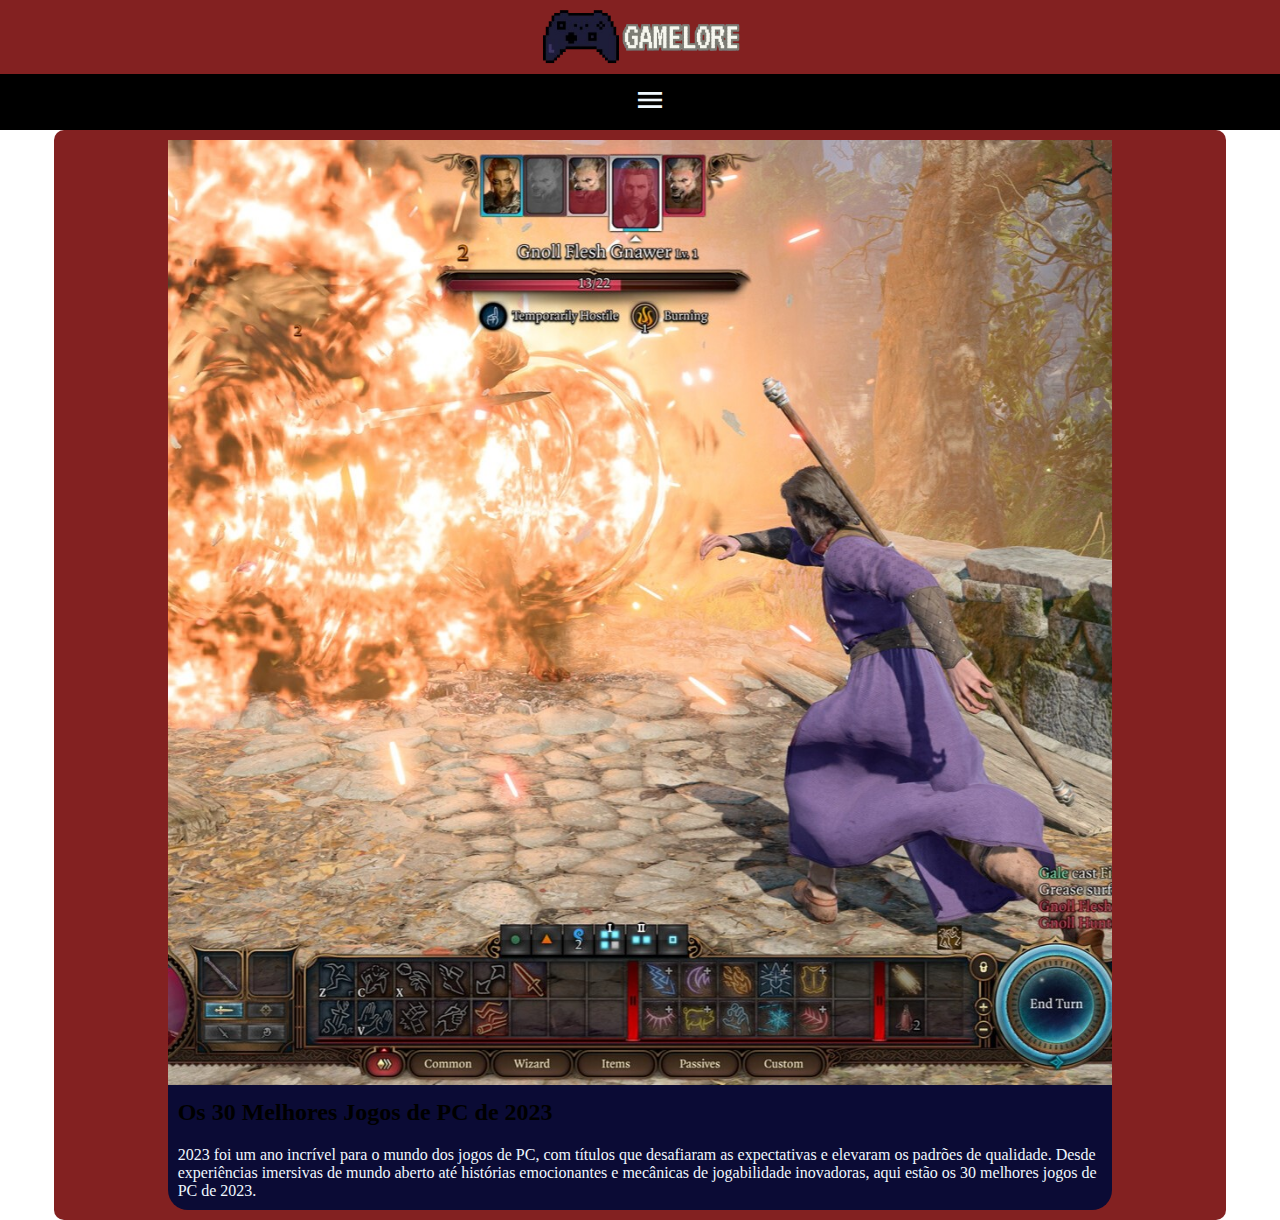
==== listas.html @ 9dce40a9 "19/10/24" ====
<!DOCTYPE html>
<html lang="pt-br">
<head>
    <meta charset="UTF-8">
    <meta name="viewport" content="width=device-width, initial-scale=1.0">
    <title>Listas</title>
    <link rel="stylesheet" href="estilo/paginicial.css">
    <link rel="stylesheet" href="estilo/lista.css">
    <link rel="stylesheet" href="https://fonts.googleapis.com/icon?family=Material+Icons">
</head>
<body>
    <header id="titulo">
        <img src="img/Gameloresf.png" alt="logo">
    </header>
    <div id="menu"><i class="material-icons" onclick="menu()">menu</i></div>
    <div id="menu2">
      <a href="listas.html">Listas</a>
      <a href="#">Dicas</a>
      <a href="#">Detonados</a>
      <a href="#">Nossos conteudos</a>
    </div>

    <main>
        <section id="listas">
            <div>
                <img src="img/lista/Baldur-p.jpg" alt="Baldur gate 3">
                <h2>Os 30 Melhores Jogos de PC de 2023</h2>
                <p>2023 foi um ano incrível para o mundo dos jogos de PC, com títulos que desafiaram as expectativas e elevaram os padrões de qualidade. Desde experiências imersivas de mundo aberto até histórias emocionantes e mecânicas de jogabilidade inovadoras, aqui estão os 30 melhores jogos de PC de 2023.</p>
            </div>

        </section>
    </main>
    
</body>
</html>
---- estilo/paginicial.css ----
@charset "UTF-8";


:root {
    --cor0:rgb(131, 33, 33);
    --cor1:rgb(11, 11, 53);
}


*{
    margin: 0px;
    padding: 0px;
}

body {
  height: 100%;
}

#titulo {
    width: 100%;
    background-color: var(--cor0);
    z-index: 1000;
}

#titulo > img {
    width: 200px;
    display: flex;
    margin: auto;
    
}

#menu {
  background-color: black;
  padding: 10px;
  text-align: center;
  position: sticky;
  top: -1px;
  z-index: 999;
  width: 100%;
  outline: none;
  border: none;
  
}

#menu > i {
  color: aliceblue;
  font-size: 2em;
  cursor: pointer;
  
}

#menu2 {
background-color: var(--cor1);
display: none;
text-align: center;
width: 80%;
margin: auto;
position: sticky;
top: 54px;
z-index: 998;
}

#menu2 > a {
  color: aliceblue;
  padding: 5px;
  text-decoration: none;
  border: 1px solid aliceblue;
  
}




/*---------------------------------carroseel-------------------------------*/
#carrossel{
width: 100%;
position: inherit;   
z-index: 1;
position: relative;

}

#carousel-container {
    border: 1px solid #ddd;
    border-radius: 10px;
    width: 100%;
    
  }
  
  .carousel-item img {
    border-radius: 10px;
  }
  
  button {
    background-color: rgba(0, 0, 0, 0.5);
    color: white;
    border: none;
    padding: 10px;
    cursor: pointer;
    border-radius: 5px;
  }
  
  button:hover {
    background-color: rgba(0, 0, 0, 0.8);
  }

  #carrossel img {
    width: 100%;
    height:50%;
  }

  #carrossel p {
    background-color: var(--cor0);
    color: white;
    font-size: 1.5em;
    padding: 8px;
    text-indent: 2em;
    text-align: justify;
    border-radius: 0px 0px 10px 10px;
    height: 40%;
  }



/*---------------------------------carroseel fim----------------------------*/
---- estilo/lista.css ----
@charset "UTF-8";

:root {
    --cor0:rgb(131, 33, 33);
    --cor1:rgb(11, 11, 53);
}

#listas {
    background-color: var(--cor0);
    width: 90%;
    margin: auto;
    padding: 10px;
    border-radius: 10px;
}

#listas > div{
    margin: auto;
    width: 82%;
    background-color: var(--cor1);
    border-radius: 20px;
    
}

#listas img {
    width:100%;
}

#listas h2 {
    padding: 10px;
}
 
#listas p {
    padding: 10px;
    color: aliceblue;
}
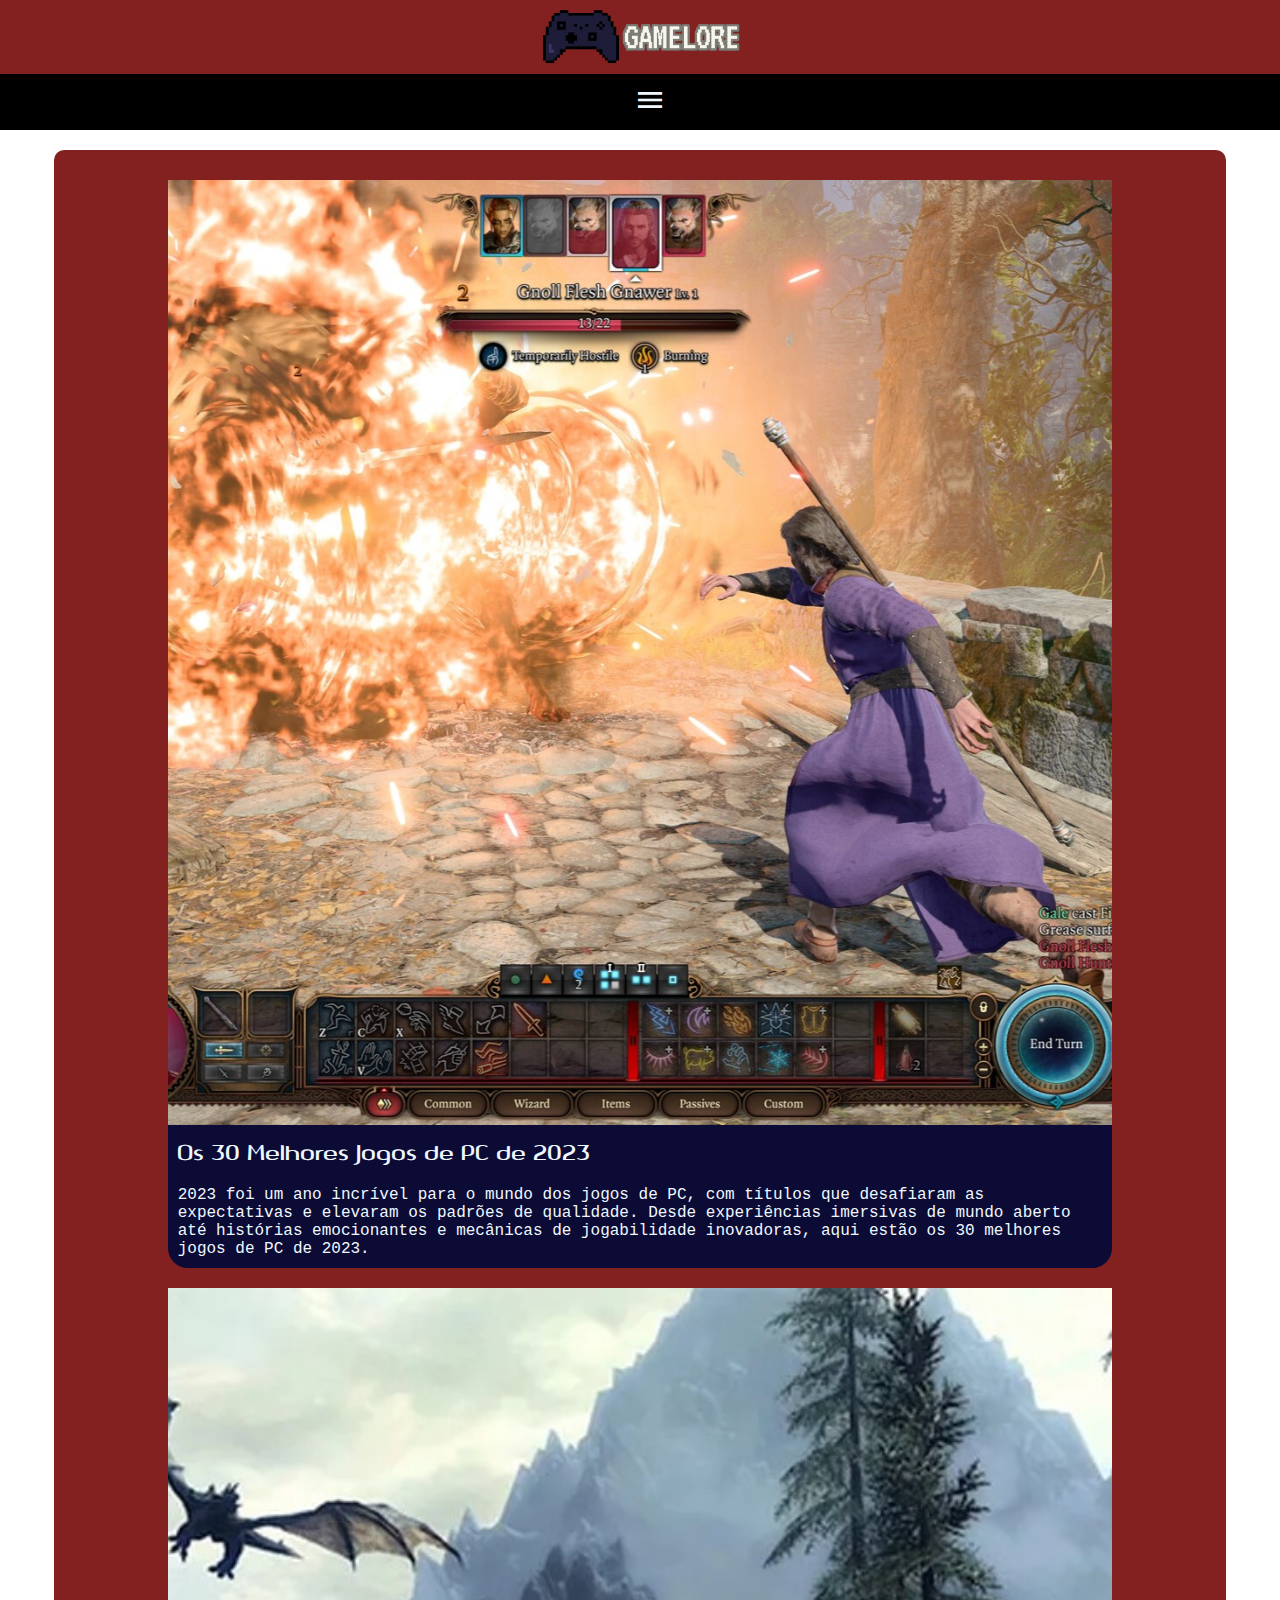
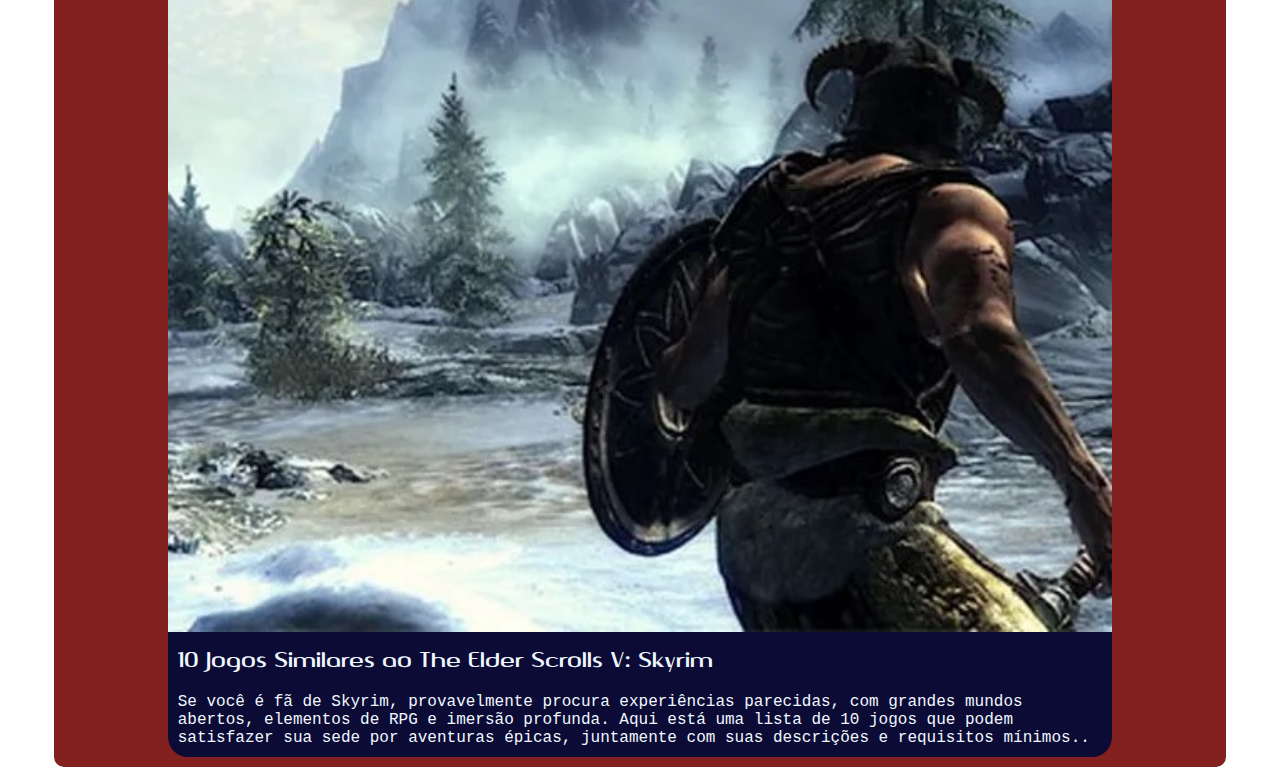
==== commit 532362b8: "21/10/24" ====
--- a/listas.html
+++ b/listas.html
@@ -12,7 +12,7 @@
     <header id="titulo">
         <img src="img/Gameloresf.png" alt="logo">
     </header>
-    <div id="menu"><i class="material-icons" onclick="menu()">menu</i></div>
+    <div id="menu"><i class="material-icons" onclick="menuls()">menu</i></div>
     <div id="menu2">
       <a href="listas.html">Listas</a>
       <a href="#">Dicas</a>
@@ -20,7 +20,7 @@
       <a href="#">Nossos conteudos</a>
     </div>
 
-    <main>
+    <main id="ls">
         <section id="listas">
             <div>
                 <img src="img/lista/Baldur-p.jpg" alt="Baldur gate 3">
@@ -28,8 +28,17 @@
                 <p>2023 foi um ano incrível para o mundo dos jogos de PC, com títulos que desafiaram as expectativas e elevaram os padrões de qualidade. Desde experiências imersivas de mundo aberto até histórias emocionantes e mecânicas de jogabilidade inovadoras, aqui estão os 30 melhores jogos de PC de 2023.</p>
             </div>
 
+            <div>
+                <img src="img/lista/skyrim-p.jpg" alt="Skyrim">
+                <h2>10 Jogos Similares ao The Elder Scrolls V: Skyrim</h2>
+                <p>Se você é fã de Skyrim, provavelmente procura experiências parecidas, com grandes mundos abertos, elementos de RPG e imersão profunda. Aqui está uma lista de 10 jogos que podem satisfazer sua sede por aventuras épicas, juntamente com suas descrições e requisitos mínimos..</p>
+            </div>
+
         </section>
     </main>
+
+
+    <script src="script/inicial.js"></script>
     
 </body>
 </html>--- a/estilo/paginicial.css
+++ b/estilo/paginicial.css
@@ -1,9 +1,15 @@
 @charset "UTF-8";
 
+@font-face {
+  font-family: 'quongo';
+  src: url('../fonts/Quango.otf') format(opentype);
+}
 
 :root {
     --cor0:rgb(131, 33, 33);
     --cor1:rgb(11, 11, 53);
+
+    --fonte1:'quongo', 'Courier New', Courier, monospace;
 }
 
 
@@ -73,8 +79,7 @@
 
 /*---------------------------------carroseel-------------------------------*/
 #carrossel{
-width: 100%;
-position: inherit;   
+width: 100%;   
 z-index: 1;
 position: relative;
 
--- a/estilo/lista.css
+++ b/estilo/lista.css
@@ -1,8 +1,21 @@
 @charset "UTF-8";
+
+@font-face {
+    font-family: 'quongo';
+    src: url('../fonts/Quango.otf') format(opentype);
+  }
 
 :root {
     --cor0:rgb(131, 33, 33);
     --cor1:rgb(11, 11, 53);
+
+    --fonte1:'quongo', 'Courier New', Courier, monospace;
+}
+
+#ls{
+    position: relative;
+    margin-top: 20px;
+    
 }
 
 #listas {
@@ -11,10 +24,16 @@
     margin: auto;
     padding: 10px;
     border-radius: 10px;
+    position: relative;
+    z-index: 1;
+    display: grid;
+    font-family: var(--fonte1);
 }
 
 #listas > div{
+    
     margin: auto;
+    margin-top: 20px;
     width: 82%;
     background-color: var(--cor1);
     border-radius: 20px;
@@ -27,9 +46,11 @@
 
 #listas h2 {
     padding: 10px;
+    color: aliceblue;
 }
  
 #listas p {
     padding: 10px;
     color: aliceblue;
+    font-family: 'Courier New', Courier, monospace;
 }